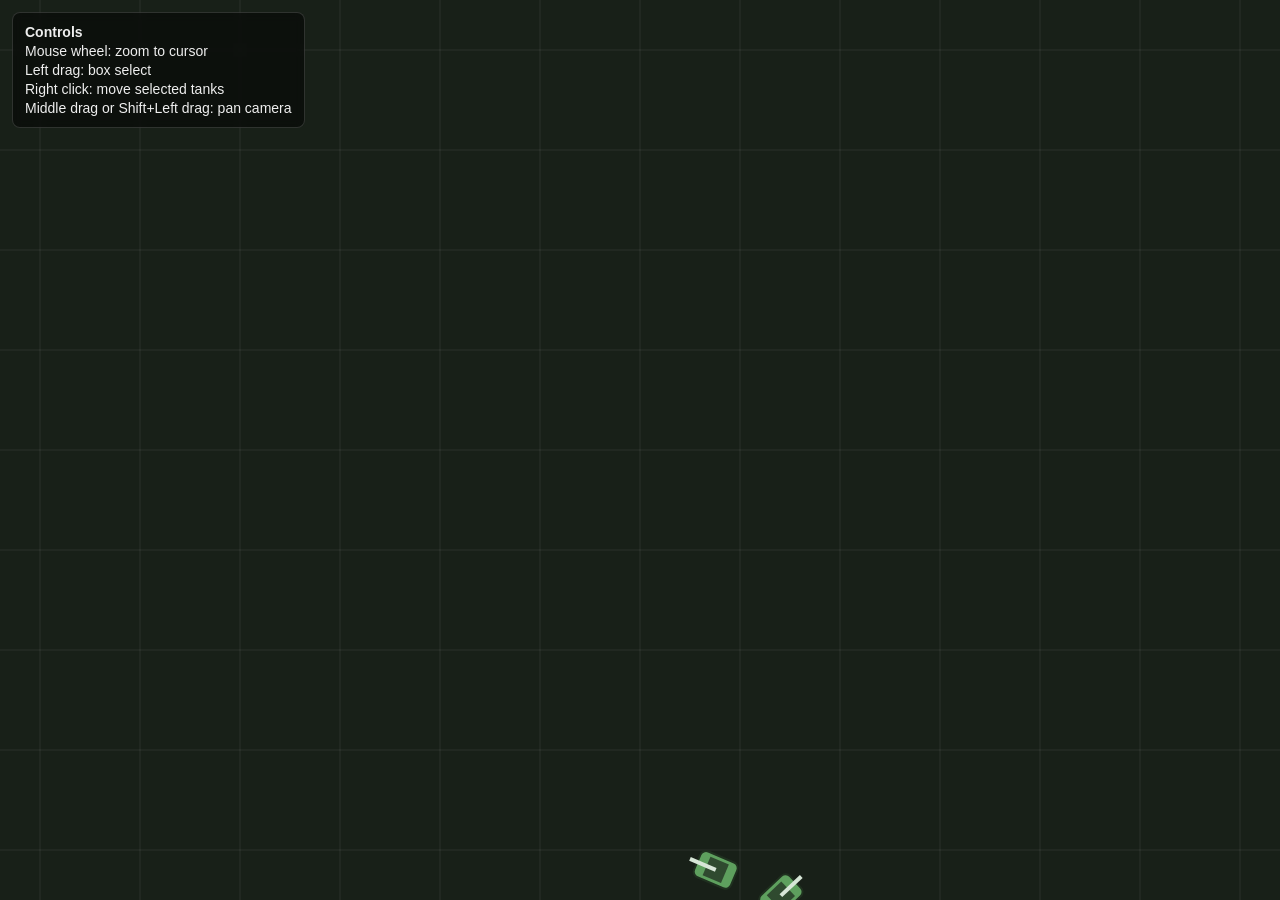
==== index.html @ 29121a0b "add initial implementation of RTS Tank Zoom Demo with game mechanics and controls" ====
<!DOCTYPE html>
<html lang="en">
<head>
  <meta charset="UTF-8" />
  <meta name="viewport" content="width=device-width, initial-scale=1.0" />
  <title>RTS Tank Zoom Demo</title>
  <style>
    html, body {
      margin: 0;
      width: 100%;
      height: 100%;
      overflow: hidden;
      background: #111;
      font-family: Arial, sans-serif;
      color: #eee;
    }

    #game {
      display: block;
      width: 100vw;
      height: 100vh;
      cursor: crosshair;
      background: #182018;
    }

    .hud {
      position: fixed;
      top: 12px;
      left: 12px;
      padding: 10px 12px;
      background: rgba(0, 0, 0, 0.5);
      border: 1px solid rgba(255,255,255,0.15);
      border-radius: 8px;
      line-height: 1.35;
      font-size: 14px;
      pointer-events: none;
      backdrop-filter: blur(4px);
    }
  </style>
</head>
<body>
  <canvas id="game"></canvas>
  <div class="hud">
    <div><strong>Controls</strong></div>
    <div>Mouse wheel: zoom to cursor</div>
    <div>Left drag: box select</div>
    <div>Right click: move selected tanks</div>
    <div>Middle drag or Shift+Left drag: pan camera</div>
  </div>

  <script>
    const canvas = document.getElementById('game')
    const ctx = canvas.getContext('2d')

    function resize() {
      canvas.width = window.innerWidth
      canvas.height = window.innerHeight
    }

    resize()
    window.addEventListener('resize', resize)

    const world = {
      width: 3200,
      height: 2200,
      tanks: []
    }

    const camera = {
      x: world.width / 2,
      y: world.height / 2,
      zoom: 1,
      minZoom: 0.35,
      maxZoom: 3.5
    }

    const input = {
      mouseX: 0,
      mouseY: 0,
      leftDown: false,
      middleDown: false,
      rightDown: false,
      dragStartX: 0,
      dragStartY: 0,
      dragCurrentX: 0,
      dragCurrentY: 0,
      isBoxSelecting: false,
      isPanning: false,
      panLastX: 0,
      panLastY: 0,
      shift: false
    }

    function rand(min, max) {
      return Math.random() * (max - min) + min
    }

    function createTank(id) {
      return {
        id,
        x: rand(150, world.width - 150),
        y: rand(150, world.height - 150),
        angle: rand(0, Math.PI * 2),
        speed: 85,
        selected: false,
        targetX: null,
        targetY: null,
        radius: 18
      }
    }

    for (let i = 0; i < 14; i++) {
      world.tanks.push(createTank(i + 1))
    }

    function screenToWorld(screenX, screenY) {
      return {
        x: (screenX - canvas.width / 2) / camera.zoom + camera.x,
        y: (screenY - canvas.height / 2) / camera.zoom + camera.y
      }
    }

    function worldToScreen(worldX, worldY) {
      return {
        x: (worldX - camera.x) * camera.zoom + canvas.width / 2,
        y: (worldY - camera.y) * camera.zoom + canvas.height / 2
      }
    }

    function clampCamera() {
      const halfW = canvas.width / 2 / camera.zoom
      const halfH = canvas.height / 2 / camera.zoom
      camera.x = Math.max(halfW, Math.min(world.width - halfW, camera.x))
      camera.y = Math.max(halfH, Math.min(world.height - halfH, camera.y))
    }

    function getSelectionRectWorld() {
      const a = screenToWorld(input.dragStartX, input.dragStartY)
      const b = screenToWorld(input.dragCurrentX, input.dragCurrentY)
      return {
        x1: Math.min(a.x, b.x),
        y1: Math.min(a.y, b.y),
        x2: Math.max(a.x, b.x),
        y2: Math.max(a.y, b.y)
      }
    }

    function setSelectionFromBox() {
      const rect = getSelectionRectWorld()
      for (const tank of world.tanks) {
        tank.selected = tank.x >= rect.x1 && tank.x <= rect.x2 && tank.y >= rect.y1 && tank.y <= rect.y2
      }
    }

    function clearSelection() {
      for (const tank of world.tanks) {
        tank.selected = false
      }
    }

    function issueMoveCommand(worldX, worldY) {
      const selected = world.tanks.filter(t => t.selected)
      if (!selected.length) return

      const cols = Math.ceil(Math.sqrt(selected.length))
      const spacing = 46
      const rows = Math.ceil(selected.length / cols)
      const startX = worldX - ((cols - 1) * spacing) / 2
      const startY = worldY - ((rows - 1) * spacing) / 2

      selected.forEach((tank, index) => {
        const col = index % cols
        const row = Math.floor(index / cols)
        tank.targetX = startX + col * spacing
        tank.targetY = startY + row * spacing
      })
    }

    function update(dt) {
      for (const tank of world.tanks) {
        if (tank.targetX == null || tank.targetY == null) continue

        const dx = tank.targetX - tank.x
        const dy = tank.targetY - tank.y
        const dist = Math.hypot(dx, dy)

        if (dist < 2) {
          tank.x = tank.targetX
          tank.y = tank.targetY
          tank.targetX = null
          tank.targetY = null
          continue
        }

        const step = Math.min(dist, tank.speed * dt)
        tank.x += (dx / dist) * step
        tank.y += (dy / dist) * step
        tank.angle = Math.atan2(dy, dx)
      }

      clampCamera()
    }

    function drawGrid() {
      const grid = 100
      const viewHalfW = canvas.width / 2 / camera.zoom
      const viewHalfH = canvas.height / 2 / camera.zoom
      const left = camera.x - viewHalfW
      const right = camera.x + viewHalfW
      const top = camera.y - viewHalfH
      const bottom = camera.y + viewHalfH

      ctx.strokeStyle = 'rgba(255,255,255,0.08)'
      ctx.lineWidth = 1 / camera.zoom

      const startX = Math.floor(left / grid) * grid
      const endX = Math.ceil(right / grid) * grid
      const startY = Math.floor(top / grid) * grid
      const endY = Math.ceil(bottom / grid) * grid

      for (let x = startX; x <= endX; x += grid) {
        ctx.beginPath()
        ctx.moveTo(x, top)
        ctx.lineTo(x, bottom)
        ctx.stroke()
      }

      for (let y = startY; y <= endY; y += grid) {
        ctx.beginPath()
        ctx.moveTo(left, y)
        ctx.lineTo(right, y)
        ctx.stroke()
      }
    }

    function drawWorldBounds() {
      ctx.strokeStyle = 'rgba(255,255,255,0.18)'
      ctx.lineWidth = 4 / camera.zoom
      ctx.strokeRect(0, 0, world.width, world.height)
    }

    function drawTank(tank) {
      ctx.save()
      ctx.translate(tank.x, tank.y)
      ctx.rotate(tank.angle)

      ctx.fillStyle = tank.selected ? '#8ef58e' : '#5ea05e'
      ctx.strokeStyle = tank.selected ? '#d8ffd8' : '#1f301f'
      ctx.lineWidth = 2 / camera.zoom

      ctx.beginPath()
      ctx.roundRect(-20, -14, 40, 28, 6 / camera.zoom)
      ctx.fill()
      ctx.stroke()

      ctx.fillStyle = '#2f4a2f'
      ctx.fillRect(-10, -10, 20, 20)

      ctx.strokeStyle = '#d7e6d7'
      ctx.lineWidth = 4 / camera.zoom
      ctx.beginPath()
      ctx.moveTo(0, 0)
      ctx.lineTo(28, 0)
      ctx.stroke()

      ctx.restore()

      if (tank.selected) {
        ctx.strokeStyle = 'rgba(180,255,180,0.95)'
        ctx.lineWidth = 2 / camera.zoom
        ctx.beginPath()
        ctx.arc(tank.x, tank.y, tank.radius + 10, 0, Math.PI * 2)
        ctx.stroke()
      }

      if (tank.targetX != null && tank.targetY != null) {
        ctx.strokeStyle = 'rgba(255,255,255,0.35)'
        ctx.lineWidth = 1.5 / camera.zoom
        ctx.beginPath()
        ctx.moveTo(tank.x, tank.y)
        ctx.lineTo(tank.targetX, tank.targetY)
        ctx.stroke()
      }
    }

    function drawMoveMarkers() {
      for (const tank of world.tanks) {
        if (tank.targetX == null || tank.targetY == null) continue
        ctx.strokeStyle = 'rgba(255,255,255,0.4)'
        ctx.lineWidth = 2 / camera.zoom
        ctx.beginPath()
        ctx.arc(tank.targetX, tank.targetY, 10, 0, Math.PI * 2)
        ctx.stroke()
      }
    }

    function drawSelectionBox() {
      if (!input.isBoxSelecting) return
      const x = Math.min(input.dragStartX, input.dragCurrentX)
      const y = Math.min(input.dragStartY, input.dragCurrentY)
      const w = Math.abs(input.dragCurrentX - input.dragStartX)
      const h = Math.abs(input.dragCurrentY - input.dragStartY)

      ctx.setTransform(1, 0, 0, 1, 0, 0)
      ctx.fillStyle = 'rgba(120, 190, 255, 0.18)'
      ctx.strokeStyle = 'rgba(150, 210, 255, 0.95)'
      ctx.lineWidth = 1
      ctx.fillRect(x, y, w, h)
      ctx.strokeRect(x, y, w, h)
    }

    function render() {
      ctx.setTransform(1, 0, 0, 1, 0, 0)
      ctx.clearRect(0, 0, canvas.width, canvas.height)

      ctx.setTransform(
        camera.zoom,
        0,
        0,
        camera.zoom,
        canvas.width / 2 - camera.x * camera.zoom,
        canvas.height / 2 - camera.y * camera.zoom
      )

      drawGrid()
      drawWorldBounds()
      drawMoveMarkers()

      for (const tank of world.tanks) {
        drawTank(tank)
      }

      drawSelectionBox()
    }

    canvas.addEventListener('contextmenu', e => e.preventDefault())

    window.addEventListener('keydown', e => {
      if (e.key === 'Shift') input.shift = true
    })

    window.addEventListener('keyup', e => {
      if (e.key === 'Shift') input.shift = false
    })

    canvas.addEventListener('mousedown', e => {
      const rect = canvas.getBoundingClientRect()
      input.mouseX = e.clientX - rect.left
      input.mouseY = e.clientY - rect.top

      if (e.button === 1 || (e.button === 0 && input.shift)) {
        input.isPanning = true
        input.panLastX = input.mouseX
        input.panLastY = input.mouseY
        return
      }

      if (e.button === 0) {
        input.leftDown = true
        input.dragStartX = input.mouseX
        input.dragStartY = input.mouseY
        input.dragCurrentX = input.mouseX
        input.dragCurrentY = input.mouseY
        input.isBoxSelecting = true
        return
      }

      if (e.button === 2) {
        const target = screenToWorld(input.mouseX, input.mouseY)
        issueMoveCommand(target.x, target.y)
      }
    })

    canvas.addEventListener('mousemove', e => {
      const rect = canvas.getBoundingClientRect()
      input.mouseX = e.clientX - rect.left
      input.mouseY = e.clientY - rect.top

      if (input.isPanning) {
        const dx = input.mouseX - input.panLastX
        const dy = input.mouseY - input.panLastY
        camera.x -= dx / camera.zoom
        camera.y -= dy / camera.zoom
        input.panLastX = input.mouseX
        input.panLastY = input.mouseY
      }

      if (input.isBoxSelecting) {
        input.dragCurrentX = input.mouseX
        input.dragCurrentY = input.mouseY
      }
    })

    window.addEventListener('mouseup', e => {
      if (e.button === 1 || (e.button === 0 && input.isPanning)) {
        input.isPanning = false
      }

      if (e.button === 0 && input.isBoxSelecting) {
        const dragDist = Math.hypot(input.dragCurrentX - input.dragStartX, input.dragCurrentY - input.dragStartY)
        if (dragDist < 4) {
          const worldPos = screenToWorld(input.dragCurrentX, input.dragCurrentY)
          let clickedTank = null
          for (let i = world.tanks.length - 1; i >= 0; i--) {
            const tank = world.tanks[i]
            if (Math.hypot(worldPos.x - tank.x, worldPos.y - tank.y) <= tank.radius + 10) {
              clickedTank = tank
              break
            }
          }
          clearSelection()
          if (clickedTank) clickedTank.selected = true
        } else {
          setSelectionFromBox()
        }

        input.leftDown = false
        input.isBoxSelecting = false
      }
    })

    canvas.addEventListener('wheel', e => {
      e.preventDefault()

      const rect = canvas.getBoundingClientRect()
      const mouseX = e.clientX - rect.left
      const mouseY = e.clientY - rect.top

      const before = screenToWorld(mouseX, mouseY)
      const zoomFactor = e.deltaY < 0 ? 1.12 : 1 / 1.12
      camera.zoom *= zoomFactor
      camera.zoom = Math.max(camera.minZoom, Math.min(camera.maxZoom, camera.zoom))
      const after = screenToWorld(mouseX, mouseY)

      camera.x += before.x - after.x
      camera.y += before.y - after.y
      clampCamera()
    }, { passive: false })

    let lastTime = performance.now()

    function frame(now) {
      const dt = Math.min(0.05, (now - lastTime) / 1000)
      lastTime = now
      update(dt)
      render()
      requestAnimationFrame(frame)
    }

    requestAnimationFrame(frame)
  </script>
</body>
</html>
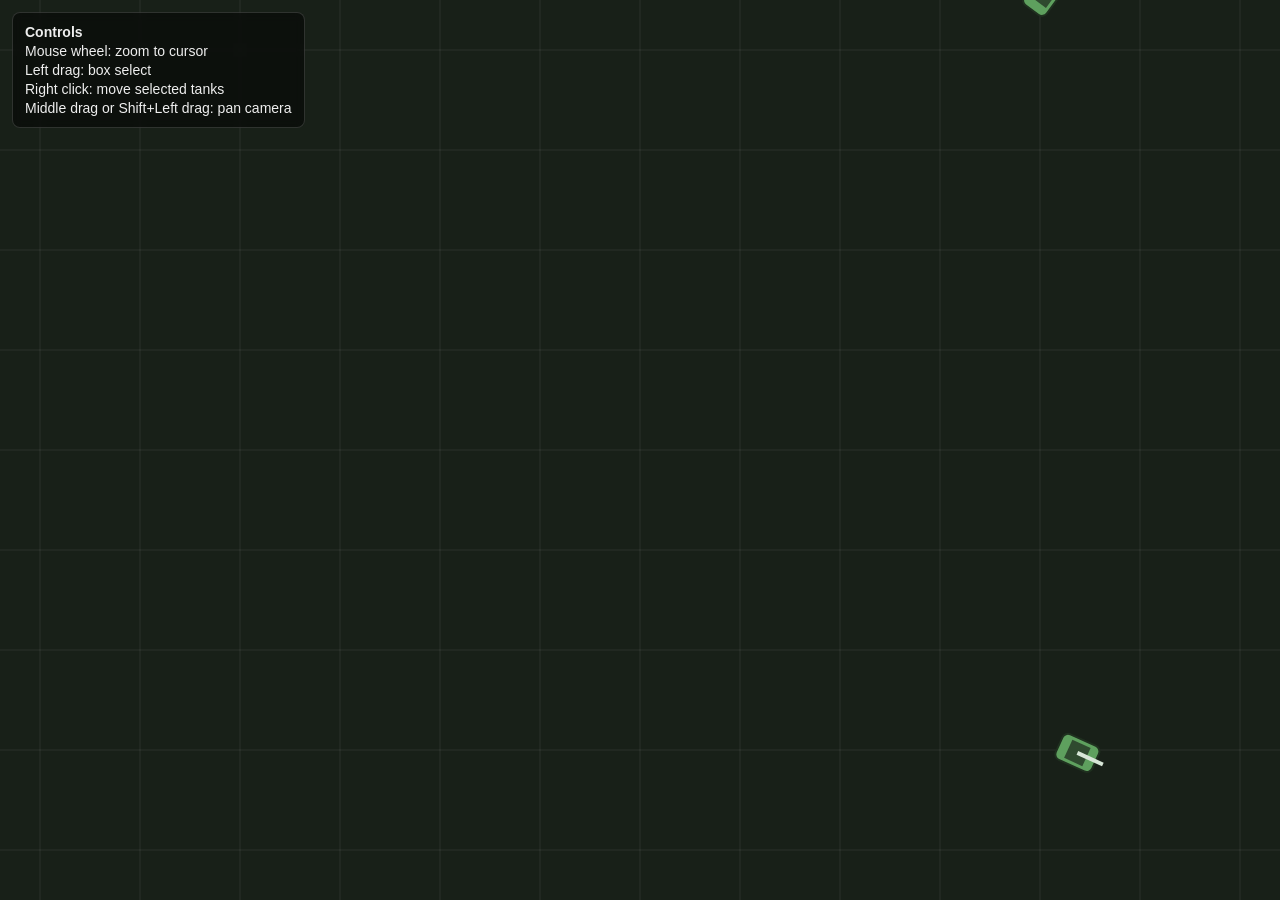
==== commit db0f9947: "implement initial game structure with canvas, camera, input handling, and tank mechanics" ====
--- a/index.html
+++ b/index.html
@@ -4,39 +4,7 @@
   <meta charset="UTF-8" />
   <meta name="viewport" content="width=device-width, initial-scale=1.0" />
   <title>RTS Tank Zoom Demo</title>
-  <style>
-    html, body {
-      margin: 0;
-      width: 100%;
-      height: 100%;
-      overflow: hidden;
-      background: #111;
-      font-family: Arial, sans-serif;
-      color: #eee;
-    }
-
-    #game {
-      display: block;
-      width: 100vw;
-      height: 100vh;
-      cursor: crosshair;
-      background: #182018;
-    }
-
-    .hud {
-      position: fixed;
-      top: 12px;
-      left: 12px;
-      padding: 10px 12px;
-      background: rgba(0, 0, 0, 0.5);
-      border: 1px solid rgba(255,255,255,0.15);
-      border-radius: 8px;
-      line-height: 1.35;
-      font-size: 14px;
-      pointer-events: none;
-      backdrop-filter: blur(4px);
-    }
-  </style>
+  <link rel="stylesheet" href="css/style.css" />
 </head>
 <body>
   <canvas id="game"></canvas>
@@ -48,406 +16,6 @@
     <div>Middle drag or Shift+Left drag: pan camera</div>
   </div>
 
-  <script>
-    const canvas = document.getElementById('game')
-    const ctx = canvas.getContext('2d')
-
-    function resize() {
-      canvas.width = window.innerWidth
-      canvas.height = window.innerHeight
-    }
-
-    resize()
-    window.addEventListener('resize', resize)
-
-    const world = {
-      width: 3200,
-      height: 2200,
-      tanks: []
-    }
-
-    const camera = {
-      x: world.width / 2,
-      y: world.height / 2,
-      zoom: 1,
-      minZoom: 0.35,
-      maxZoom: 3.5
-    }
-
-    const input = {
-      mouseX: 0,
-      mouseY: 0,
-      leftDown: false,
-      middleDown: false,
-      rightDown: false,
-      dragStartX: 0,
-      dragStartY: 0,
-      dragCurrentX: 0,
-      dragCurrentY: 0,
-      isBoxSelecting: false,
-      isPanning: false,
-      panLastX: 0,
-      panLastY: 0,
-      shift: false
-    }
-
-    function rand(min, max) {
-      return Math.random() * (max - min) + min
-    }
-
-    function createTank(id) {
-      return {
-        id,
-        x: rand(150, world.width - 150),
-        y: rand(150, world.height - 150),
-        angle: rand(0, Math.PI * 2),
-        speed: 85,
-        selected: false,
-        targetX: null,
-        targetY: null,
-        radius: 18
-      }
-    }
-
-    for (let i = 0; i < 14; i++) {
-      world.tanks.push(createTank(i + 1))
-    }
-
-    function screenToWorld(screenX, screenY) {
-      return {
-        x: (screenX - canvas.width / 2) / camera.zoom + camera.x,
-        y: (screenY - canvas.height / 2) / camera.zoom + camera.y
-      }
-    }
-
-    function worldToScreen(worldX, worldY) {
-      return {
-        x: (worldX - camera.x) * camera.zoom + canvas.width / 2,
-        y: (worldY - camera.y) * camera.zoom + canvas.height / 2
-      }
-    }
-
-    function clampCamera() {
-      const halfW = canvas.width / 2 / camera.zoom
-      const halfH = canvas.height / 2 / camera.zoom
-      camera.x = Math.max(halfW, Math.min(world.width - halfW, camera.x))
-      camera.y = Math.max(halfH, Math.min(world.height - halfH, camera.y))
-    }
-
-    function getSelectionRectWorld() {
-      const a = screenToWorld(input.dragStartX, input.dragStartY)
-      const b = screenToWorld(input.dragCurrentX, input.dragCurrentY)
-      return {
-        x1: Math.min(a.x, b.x),
-        y1: Math.min(a.y, b.y),
-        x2: Math.max(a.x, b.x),
-        y2: Math.max(a.y, b.y)
-      }
-    }
-
-    function setSelectionFromBox() {
-      const rect = getSelectionRectWorld()
-      for (const tank of world.tanks) {
-        tank.selected = tank.x >= rect.x1 && tank.x <= rect.x2 && tank.y >= rect.y1 && tank.y <= rect.y2
-      }
-    }
-
-    function clearSelection() {
-      for (const tank of world.tanks) {
-        tank.selected = false
-      }
-    }
-
-    function issueMoveCommand(worldX, worldY) {
-      const selected = world.tanks.filter(t => t.selected)
-      if (!selected.length) return
-
-      const cols = Math.ceil(Math.sqrt(selected.length))
-      const spacing = 46
-      const rows = Math.ceil(selected.length / cols)
-      const startX = worldX - ((cols - 1) * spacing) / 2
-      const startY = worldY - ((rows - 1) * spacing) / 2
-
-      selected.forEach((tank, index) => {
-        const col = index % cols
-        const row = Math.floor(index / cols)
-        tank.targetX = startX + col * spacing
-        tank.targetY = startY + row * spacing
-      })
-    }
-
-    function update(dt) {
-      for (const tank of world.tanks) {
-        if (tank.targetX == null || tank.targetY == null) continue
-
-        const dx = tank.targetX - tank.x
-        const dy = tank.targetY - tank.y
-        const dist = Math.hypot(dx, dy)
-
-        if (dist < 2) {
-          tank.x = tank.targetX
-          tank.y = tank.targetY
-          tank.targetX = null
-          tank.targetY = null
-          continue
-        }
-
-        const step = Math.min(dist, tank.speed * dt)
-        tank.x += (dx / dist) * step
-        tank.y += (dy / dist) * step
-        tank.angle = Math.atan2(dy, dx)
-      }
-
-      clampCamera()
-    }
-
-    function drawGrid() {
-      const grid = 100
-      const viewHalfW = canvas.width / 2 / camera.zoom
-      const viewHalfH = canvas.height / 2 / camera.zoom
-      const left = camera.x - viewHalfW
-      const right = camera.x + viewHalfW
-      const top = camera.y - viewHalfH
-      const bottom = camera.y + viewHalfH
-
-      ctx.strokeStyle = 'rgba(255,255,255,0.08)'
-      ctx.lineWidth = 1 / camera.zoom
-
-      const startX = Math.floor(left / grid) * grid
-      const endX = Math.ceil(right / grid) * grid
-      const startY = Math.floor(top / grid) * grid
-      const endY = Math.ceil(bottom / grid) * grid
-
-      for (let x = startX; x <= endX; x += grid) {
-        ctx.beginPath()
-        ctx.moveTo(x, top)
-        ctx.lineTo(x, bottom)
-        ctx.stroke()
-      }
-
-      for (let y = startY; y <= endY; y += grid) {
-        ctx.beginPath()
-        ctx.moveTo(left, y)
-        ctx.lineTo(right, y)
-        ctx.stroke()
-      }
-    }
-
-    function drawWorldBounds() {
-      ctx.strokeStyle = 'rgba(255,255,255,0.18)'
-      ctx.lineWidth = 4 / camera.zoom
-      ctx.strokeRect(0, 0, world.width, world.height)
-    }
-
-    function drawTank(tank) {
-      ctx.save()
-      ctx.translate(tank.x, tank.y)
-      ctx.rotate(tank.angle)
-
-      ctx.fillStyle = tank.selected ? '#8ef58e' : '#5ea05e'
-      ctx.strokeStyle = tank.selected ? '#d8ffd8' : '#1f301f'
-      ctx.lineWidth = 2 / camera.zoom
-
-      ctx.beginPath()
-      ctx.roundRect(-20, -14, 40, 28, 6 / camera.zoom)
-      ctx.fill()
-      ctx.stroke()
-
-      ctx.fillStyle = '#2f4a2f'
-      ctx.fillRect(-10, -10, 20, 20)
-
-      ctx.strokeStyle = '#d7e6d7'
-      ctx.lineWidth = 4 / camera.zoom
-      ctx.beginPath()
-      ctx.moveTo(0, 0)
-      ctx.lineTo(28, 0)
-      ctx.stroke()
-
-      ctx.restore()
-
-      if (tank.selected) {
-        ctx.strokeStyle = 'rgba(180,255,180,0.95)'
-        ctx.lineWidth = 2 / camera.zoom
-        ctx.beginPath()
-        ctx.arc(tank.x, tank.y, tank.radius + 10, 0, Math.PI * 2)
-        ctx.stroke()
-      }
-
-      if (tank.targetX != null && tank.targetY != null) {
-        ctx.strokeStyle = 'rgba(255,255,255,0.35)'
-        ctx.lineWidth = 1.5 / camera.zoom
-        ctx.beginPath()
-        ctx.moveTo(tank.x, tank.y)
-        ctx.lineTo(tank.targetX, tank.targetY)
-        ctx.stroke()
-      }
-    }
-
-    function drawMoveMarkers() {
-      for (const tank of world.tanks) {
-        if (tank.targetX == null || tank.targetY == null) continue
-        ctx.strokeStyle = 'rgba(255,255,255,0.4)'
-        ctx.lineWidth = 2 / camera.zoom
-        ctx.beginPath()
-        ctx.arc(tank.targetX, tank.targetY, 10, 0, Math.PI * 2)
-        ctx.stroke()
-      }
-    }
-
-    function drawSelectionBox() {
-      if (!input.isBoxSelecting) return
-      const x = Math.min(input.dragStartX, input.dragCurrentX)
-      const y = Math.min(input.dragStartY, input.dragCurrentY)
-      const w = Math.abs(input.dragCurrentX - input.dragStartX)
-      const h = Math.abs(input.dragCurrentY - input.dragStartY)
-
-      ctx.setTransform(1, 0, 0, 1, 0, 0)
-      ctx.fillStyle = 'rgba(120, 190, 255, 0.18)'
-      ctx.strokeStyle = 'rgba(150, 210, 255, 0.95)'
-      ctx.lineWidth = 1
-      ctx.fillRect(x, y, w, h)
-      ctx.strokeRect(x, y, w, h)
-    }
-
-    function render() {
-      ctx.setTransform(1, 0, 0, 1, 0, 0)
-      ctx.clearRect(0, 0, canvas.width, canvas.height)
-
-      ctx.setTransform(
-        camera.zoom,
-        0,
-        0,
-        camera.zoom,
-        canvas.width / 2 - camera.x * camera.zoom,
-        canvas.height / 2 - camera.y * camera.zoom
-      )
-
-      drawGrid()
-      drawWorldBounds()
-      drawMoveMarkers()
-
-      for (const tank of world.tanks) {
-        drawTank(tank)
-      }
-
-      drawSelectionBox()
-    }
-
-    canvas.addEventListener('contextmenu', e => e.preventDefault())
-
-    window.addEventListener('keydown', e => {
-      if (e.key === 'Shift') input.shift = true
-    })
-
-    window.addEventListener('keyup', e => {
-      if (e.key === 'Shift') input.shift = false
-    })
-
-    canvas.addEventListener('mousedown', e => {
-      const rect = canvas.getBoundingClientRect()
-      input.mouseX = e.clientX - rect.left
-      input.mouseY = e.clientY - rect.top
-
-      if (e.button === 1 || (e.button === 0 && input.shift)) {
-        input.isPanning = true
-        input.panLastX = input.mouseX
-        input.panLastY = input.mouseY
-        return
-      }
-
-      if (e.button === 0) {
-        input.leftDown = true
-        input.dragStartX = input.mouseX
-        input.dragStartY = input.mouseY
-        input.dragCurrentX = input.mouseX
-        input.dragCurrentY = input.mouseY
-        input.isBoxSelecting = true
-        return
-      }
-
-      if (e.button === 2) {
-        const target = screenToWorld(input.mouseX, input.mouseY)
-        issueMoveCommand(target.x, target.y)
-      }
-    })
-
-    canvas.addEventListener('mousemove', e => {
-      const rect = canvas.getBoundingClientRect()
-      input.mouseX = e.clientX - rect.left
-      input.mouseY = e.clientY - rect.top
-
-      if (input.isPanning) {
-        const dx = input.mouseX - input.panLastX
-        const dy = input.mouseY - input.panLastY
-        camera.x -= dx / camera.zoom
-        camera.y -= dy / camera.zoom
-        input.panLastX = input.mouseX
-        input.panLastY = input.mouseY
-      }
-
-      if (input.isBoxSelecting) {
-        input.dragCurrentX = input.mouseX
-        input.dragCurrentY = input.mouseY
-      }
-    })
-
-    window.addEventListener('mouseup', e => {
-      if (e.button === 1 || (e.button === 0 && input.isPanning)) {
-        input.isPanning = false
-      }
-
-      if (e.button === 0 && input.isBoxSelecting) {
-        const dragDist = Math.hypot(input.dragCurrentX - input.dragStartX, input.dragCurrentY - input.dragStartY)
-        if (dragDist < 4) {
-          const worldPos = screenToWorld(input.dragCurrentX, input.dragCurrentY)
-          let clickedTank = null
-          for (let i = world.tanks.length - 1; i >= 0; i--) {
-            const tank = world.tanks[i]
-            if (Math.hypot(worldPos.x - tank.x, worldPos.y - tank.y) <= tank.radius + 10) {
-              clickedTank = tank
-              break
-            }
-          }
-          clearSelection()
-          if (clickedTank) clickedTank.selected = true
-        } else {
-          setSelectionFromBox()
-        }
-
-        input.leftDown = false
-        input.isBoxSelecting = false
-      }
-    })
-
-    canvas.addEventListener('wheel', e => {
-      e.preventDefault()
-
-      const rect = canvas.getBoundingClientRect()
-      const mouseX = e.clientX - rect.left
-      const mouseY = e.clientY - rect.top
-
-      const before = screenToWorld(mouseX, mouseY)
-      const zoomFactor = e.deltaY < 0 ? 1.12 : 1 / 1.12
-      camera.zoom *= zoomFactor
-      camera.zoom = Math.max(camera.minZoom, Math.min(camera.maxZoom, camera.zoom))
-      const after = screenToWorld(mouseX, mouseY)
-
-      camera.x += before.x - after.x
-      camera.y += before.y - after.y
-      clampCamera()
-    }, { passive: false })
-
-    let lastTime = performance.now()
-
-    function frame(now) {
-      const dt = Math.min(0.05, (now - lastTime) / 1000)
-      lastTime = now
-      update(dt)
-      render()
-      requestAnimationFrame(frame)
-    }
-
-    requestAnimationFrame(frame)
-  </script>
+  <script type="module" src="js/main.js"></script>
 </body>
 </html>
--- a/css/style.css
+++ b/css/style.css
@@ -0,0 +1,31 @@
+html, body {
+  margin: 0;
+  width: 100%;
+  height: 100%;
+  overflow: hidden;
+  background: #111;
+  font-family: Arial, sans-serif;
+  color: #eee;
+}
+
+#game {
+  display: block;
+  width: 100vw;
+  height: 100vh;
+  cursor: crosshair;
+  background: #182018;
+}
+
+.hud {
+  position: fixed;
+  top: 12px;
+  left: 12px;
+  padding: 10px 12px;
+  background: rgba(0, 0, 0, 0.5);
+  border: 1px solid rgba(255,255,255,0.15);
+  border-radius: 8px;
+  line-height: 1.35;
+  font-size: 14px;
+  pointer-events: none;
+  backdrop-filter: blur(4px);
+}
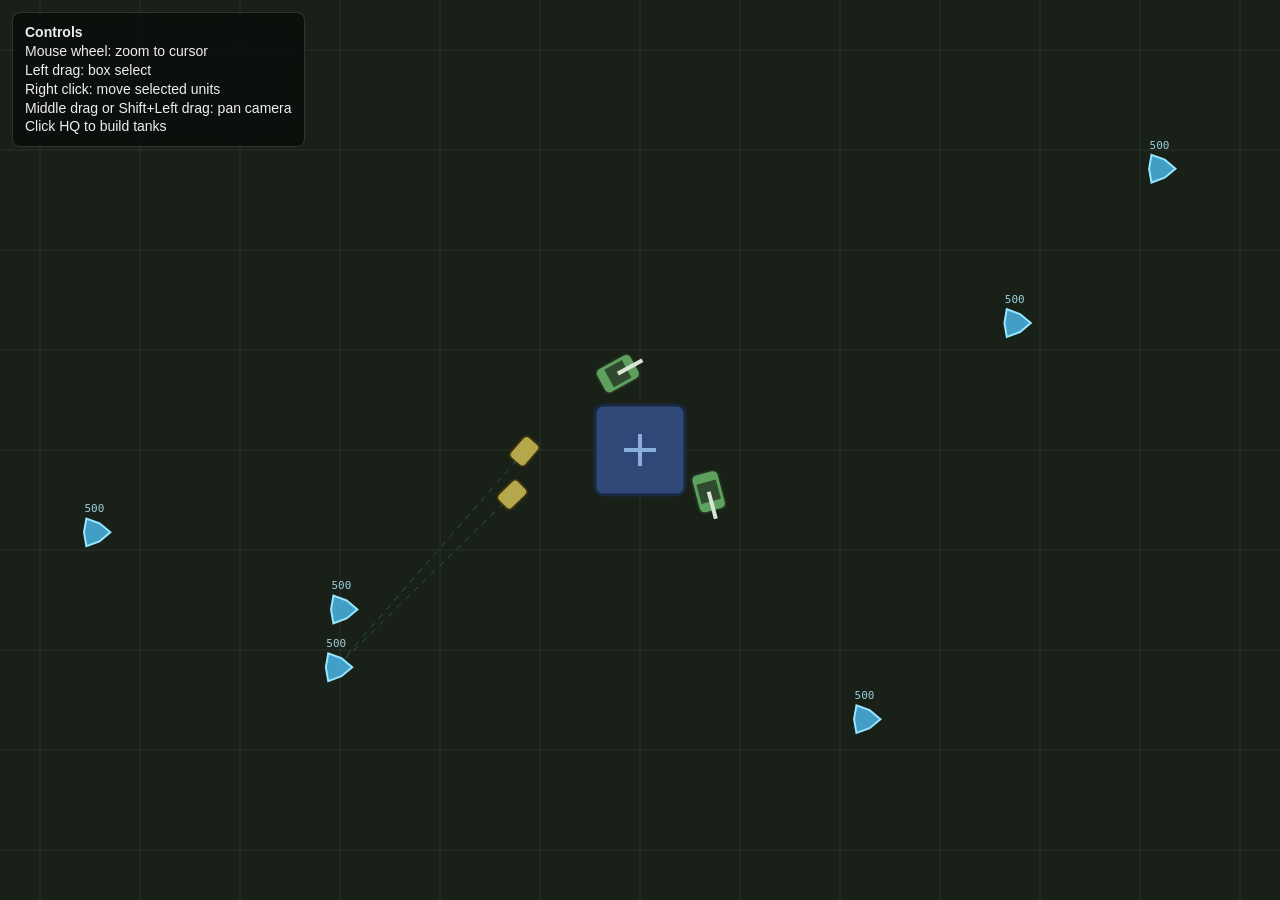
==== commit 96bea94c: "add headquarters, resource management, and vehicle mechanics" ====
--- a/index.html
+++ b/index.html
@@ -12,8 +12,15 @@
     <div><strong>Controls</strong></div>
     <div>Mouse wheel: zoom to cursor</div>
     <div>Left drag: box select</div>
-    <div>Right click: move selected tanks</div>
+    <div>Right click: move selected units</div>
     <div>Middle drag or Shift+Left drag: pan camera</div>
+    <div>Click HQ to build tanks</div>
+  </div>
+
+  <div id="hq-panel" class="hq-panel hidden">
+    <div class="hq-title">Headquarters</div>
+    <div class="hq-resources">Resources: <span id="hq-resources">0</span></div>
+    <button id="btn-build-tank">Build Tank (50)</button>
   </div>
 
   <script type="module" src="js/main.js"></script>
--- a/css/style.css
+++ b/css/style.css
@@ -29,3 +29,46 @@
   pointer-events: none;
   backdrop-filter: blur(4px);
 }
+
+.hq-panel {
+  position: fixed;
+  bottom: 16px;
+  left: 50%;
+  transform: translateX(-50%);
+  padding: 12px 20px;
+  background: rgba(10, 20, 50, 0.85);
+  border: 1px solid rgba(100, 160, 255, 0.4);
+  border-radius: 8px;
+  font-size: 14px;
+  backdrop-filter: blur(4px);
+  display: flex;
+  align-items: center;
+  gap: 16px;
+}
+
+.hq-panel.hidden {
+  display: none;
+}
+
+.hq-title {
+  font-weight: bold;
+  color: #a0c0ff;
+}
+
+.hq-resources {
+  color: #80d8ff;
+}
+
+.hq-panel button {
+  padding: 6px 14px;
+  background: rgba(60, 100, 200, 0.7);
+  border: 1px solid rgba(100, 160, 255, 0.6);
+  border-radius: 5px;
+  color: #d0e8ff;
+  cursor: pointer;
+  font-size: 13px;
+}
+
+.hq-panel button:hover {
+  background: rgba(80, 130, 240, 0.85);
+}
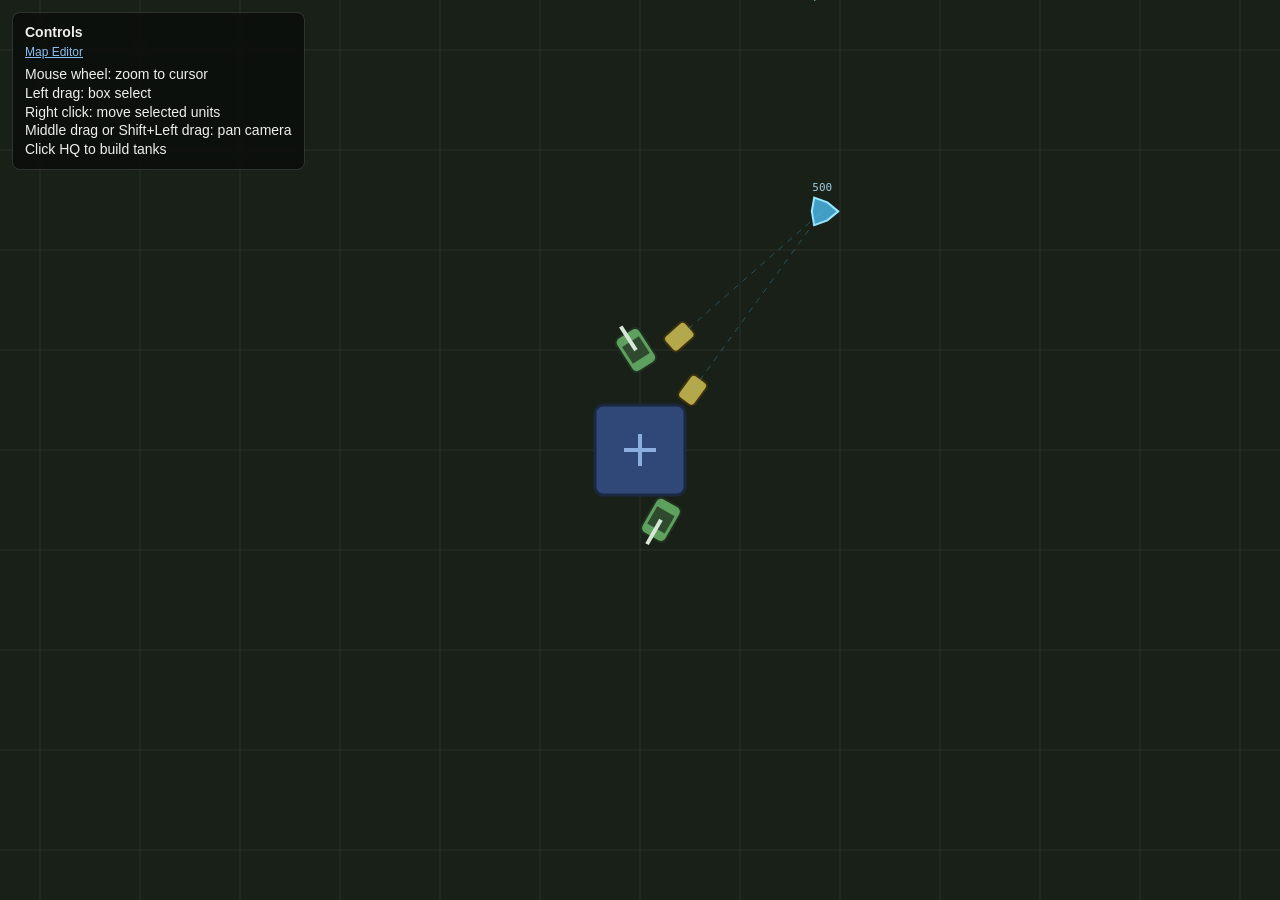
==== commit 171133db: "add map editor functionality with tile selection and map saving/loading" ====
--- a/index.html
+++ b/index.html
@@ -10,6 +10,7 @@
   <canvas id="game"></canvas>
   <div class="hud">
     <div><strong>Controls</strong></div>
+    <div style="margin-bottom:4px"><a href="map_editor.html" style="color:#8abeee;font-size:12px;pointer-events:auto">Map Editor</a></div>
     <div>Mouse wheel: zoom to cursor</div>
     <div>Left drag: box select</div>
     <div>Right click: move selected units</div>
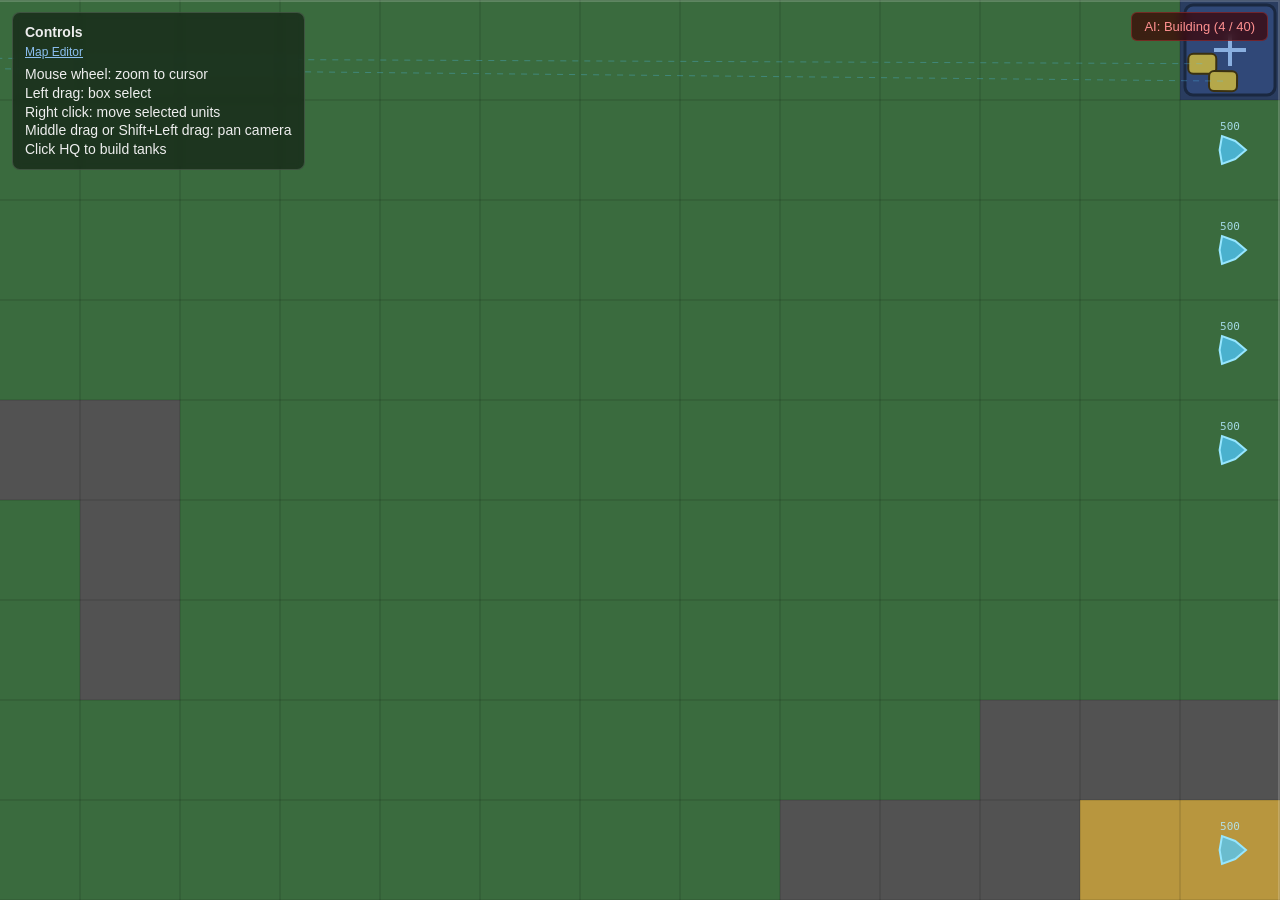
==== commit 1d722c09: "add AI functionality with status display and unit management" ====
--- a/index.html
+++ b/index.html
@@ -8,6 +8,8 @@
 </head>
 <body>
   <canvas id="game"></canvas>
+  <div id="ai-status" class="ai-status"></div>
+
   <div class="hud">
     <div><strong>Controls</strong></div>
     <div style="margin-bottom:4px"><a href="map_editor.html" style="color:#8abeee;font-size:12px;pointer-events:auto">Map Editor</a></div>
--- a/css/style.css
+++ b/css/style.css
@@ -26,6 +26,20 @@
   border-radius: 8px;
   line-height: 1.35;
   font-size: 14px;
+  pointer-events: none;
+  backdrop-filter: blur(4px);
+}
+
+.ai-status {
+  position: fixed;
+  top: 12px;
+  right: 12px;
+  padding: 6px 12px;
+  background: rgba(60, 0, 0, 0.7);
+  border: 1px solid rgba(200, 60, 60, 0.4);
+  border-radius: 6px;
+  font-size: 13px;
+  color: #ff9090;
   pointer-events: none;
   backdrop-filter: blur(4px);
 }
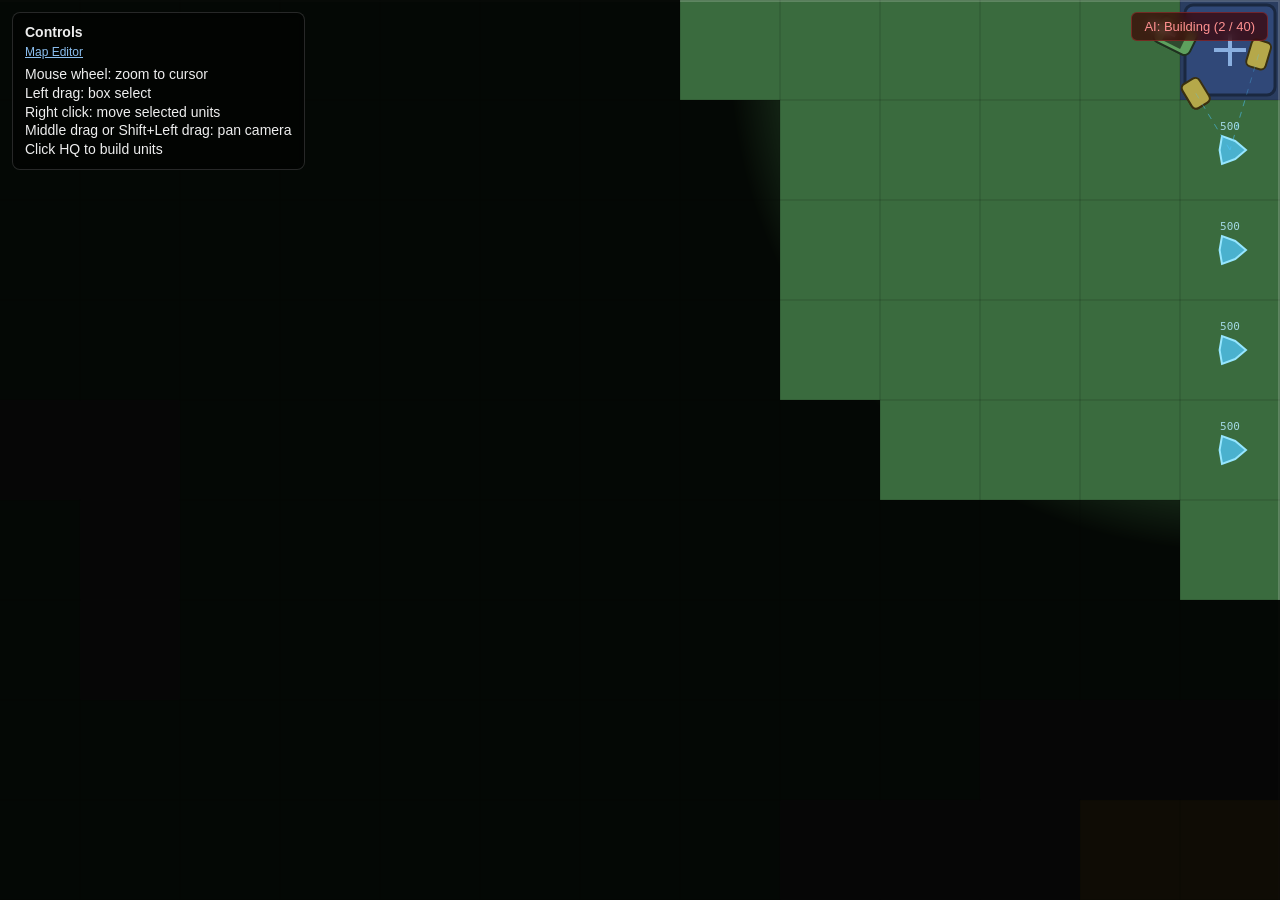
==== commit f8c0a2d1: "Build time — tanks take 5s, collectors 4s; both player and AI HQs use a build queue processed each f" ====
--- a/index.html
+++ b/index.html
@@ -17,13 +17,15 @@
     <div>Left drag: box select</div>
     <div>Right click: move selected units</div>
     <div>Middle drag or Shift+Left drag: pan camera</div>
-    <div>Click HQ to build tanks</div>
+    <div>Click HQ to build units</div>
   </div>
 
   <div id="hq-panel" class="hq-panel hidden">
     <div class="hq-title">Headquarters</div>
     <div class="hq-resources">Resources: <span id="hq-resources">0</span></div>
     <button id="btn-build-tank">Build Tank (50)</button>
+    <button id="btn-build-collector">Build Collector (30)</button>
+    <span id="hq-build-queue" style="font-size:12px;color:#aac;"></span>
   </div>
 
   <script type="module" src="js/main.js"></script>
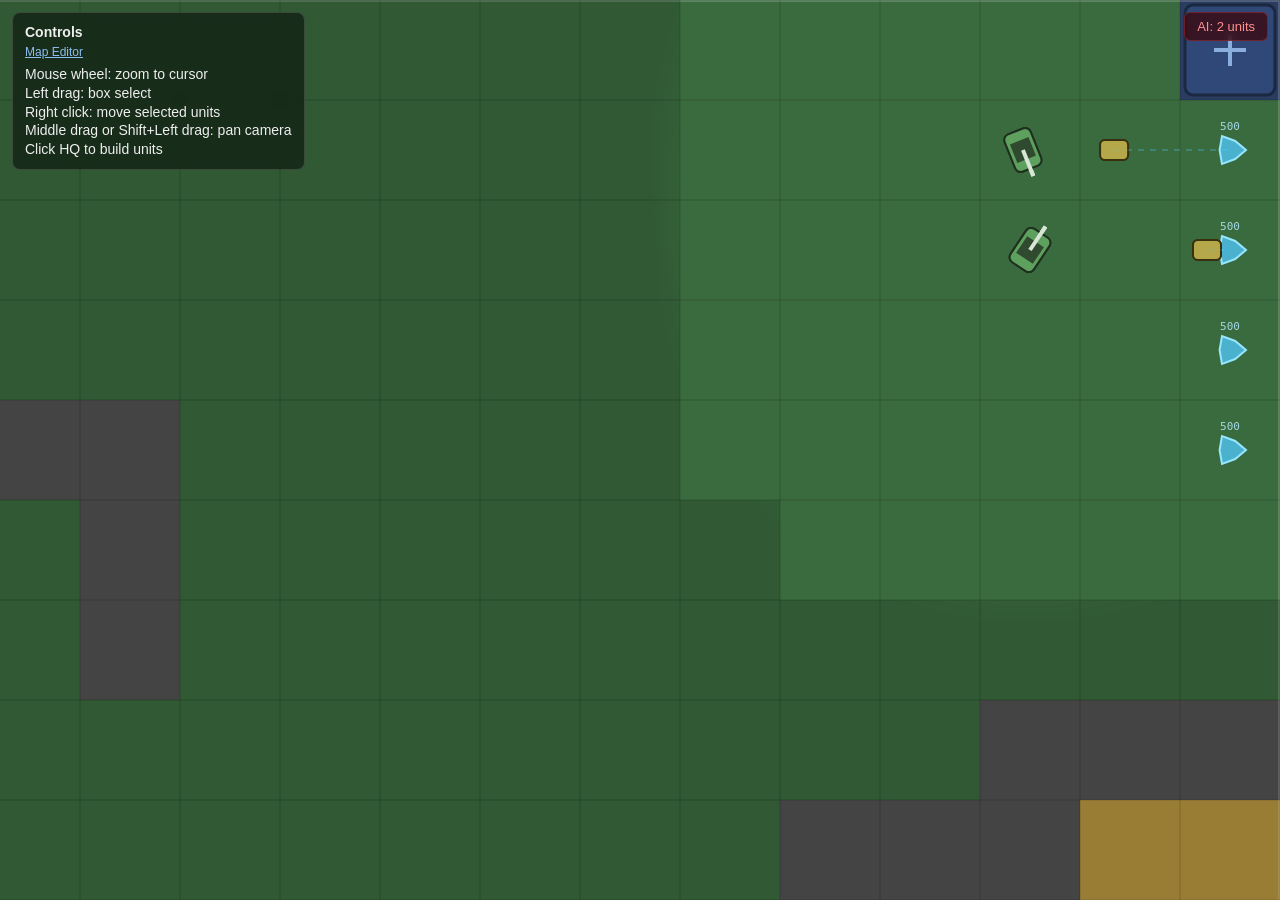
==== commit 52338f61: "Helicopter (80 resources, 6s build) Flies over walls — direct movement, no pathfinding 60 HP, speed " ====
--- a/index.html
+++ b/index.html
@@ -25,6 +25,8 @@
     <div class="hq-resources">Resources: <span id="hq-resources">0</span></div>
     <button id="btn-build-tank">Build Tank (50)</button>
     <button id="btn-build-collector">Build Collector (30)</button>
+    <button id="btn-build-helicopter">Build Helicopter (80)</button>
+    <button id="btn-build-sam-truck">Build SAM Truck (70)</button>
     <span id="hq-build-queue" style="font-size:12px;color:#aac;"></span>
   </div>
 
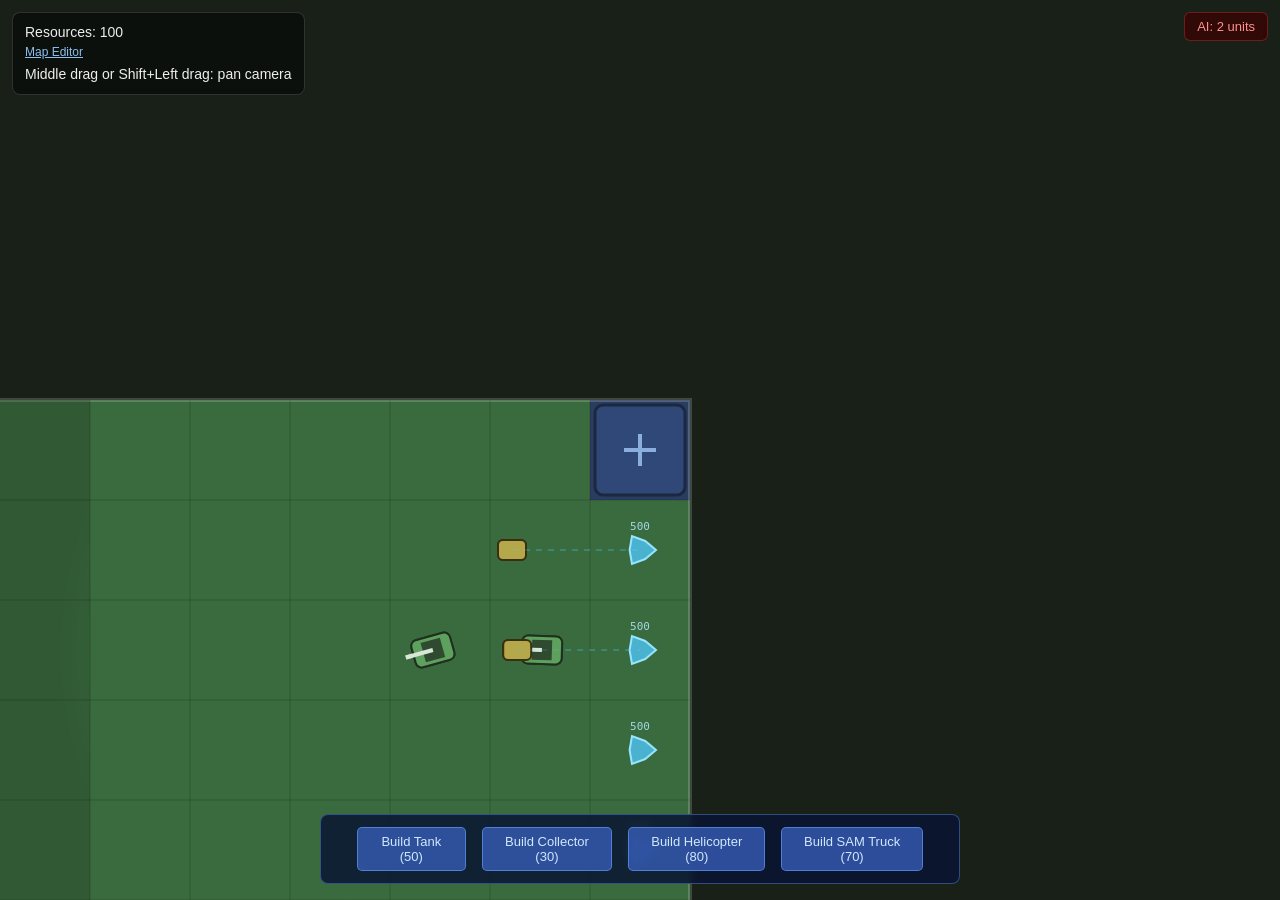
==== commit e23ad883: "Refactor HUD layout; remove control instructions and streamline resource display" ====
--- a/index.html
+++ b/index.html
@@ -11,18 +11,13 @@
   <div id="ai-status" class="ai-status"></div>
 
   <div class="hud">
-    <div><strong>Controls</strong></div>
+    Resources: <span id="hq-resources">0</span>
     <div style="margin-bottom:4px"><a href="map_editor.html" style="color:#8abeee;font-size:12px;pointer-events:auto">Map Editor</a></div>
-    <div>Mouse wheel: zoom to cursor</div>
-    <div>Left drag: box select</div>
-    <div>Right click: move selected units</div>
     <div>Middle drag or Shift+Left drag: pan camera</div>
-    <div>Click HQ to build units</div>
   </div>
 
   <div id="hq-panel" class="hq-panel hidden">
-    <div class="hq-title">Headquarters</div>
-    <div class="hq-resources">Resources: <span id="hq-resources">0</span></div>
+    <div class="hq-resources"></div>
     <button id="btn-build-tank">Build Tank (50)</button>
     <button id="btn-build-collector">Build Collector (30)</button>
     <button id="btn-build-helicopter">Build Helicopter (80)</button>
